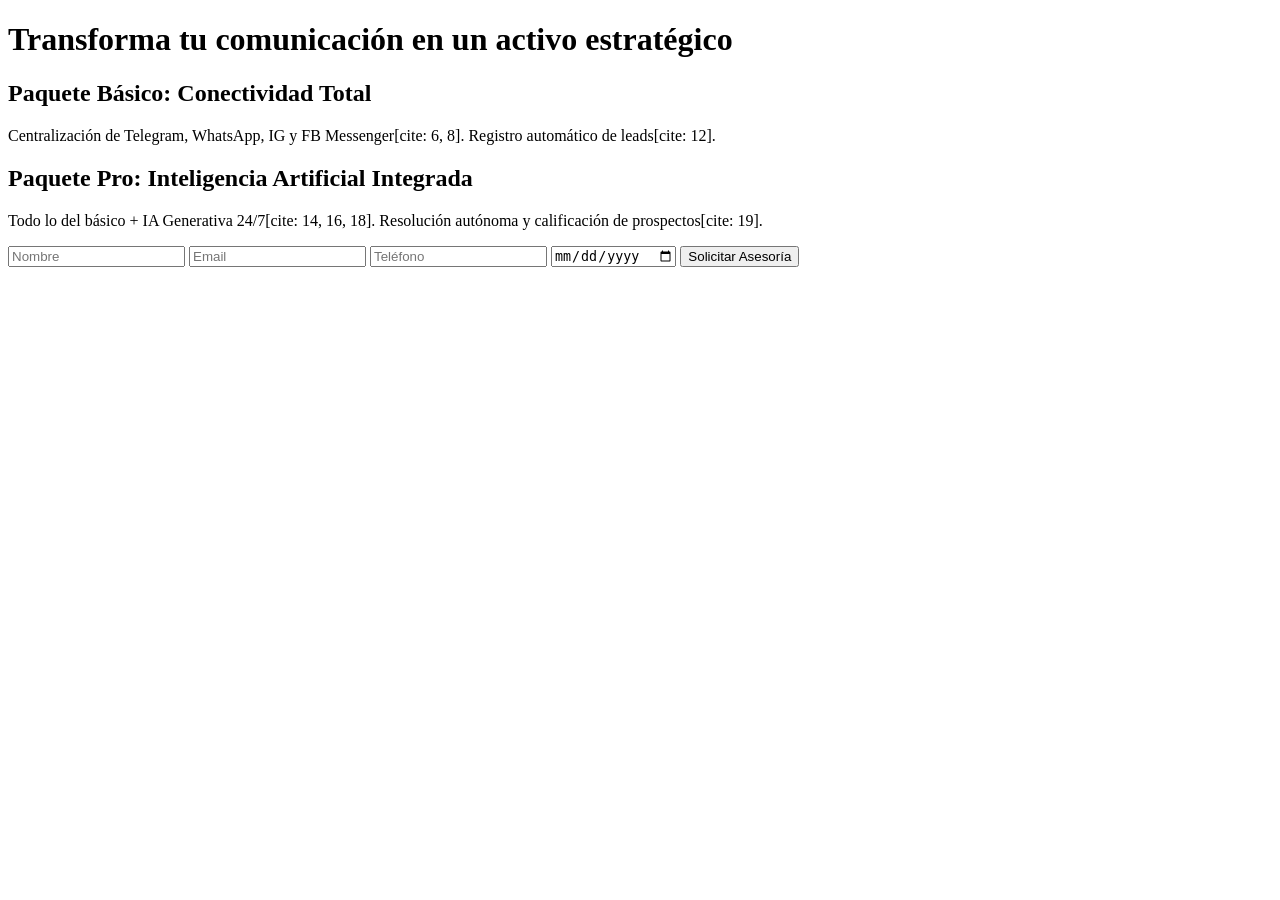
==== index.html @ a7740656 "Rename Emprendimiento Secreto.html to index.html" ====
<!DOCTYPE html>
<html lang="es">
<head>
    <meta charset="UTF-8">
    <meta name="viewport" content="width=device-width, initial-scale=1.0">
    <title>Automatización Digital | Escala tu Negocio</title>
    <link rel="stylesheet" href="style.css">
</head>
<body>
    <header>
        <h1>Transforma tu comunicación en un activo estratégico</h1>
    </header>

    <section id="servicios">
        <div class="card">
            <h2>Paquete Básico: Conectividad Total</h2>
            <p>Centralización de Telegram, WhatsApp, IG y FB Messenger[cite: 6, 8]. Registro automático de leads[cite: 12].</p>
        </div>
        <div class="card">
            <h2>Paquete Pro: Inteligencia Artificial Integrada</h2>
            <p>Todo lo del básico + IA Generativa 24/7[cite: 14, 16, 18]. Resolución autónoma y calificación de prospectos[cite: 19].</p>
        </div>
    </section>

    <section id="contacto">
        <form id="leadForm">
            <input type="text" id="nombre" placeholder="Nombre" required>
            <input type="email" id="email" placeholder="Email" required>
            <input type="tel" id="telefono" placeholder="Teléfono" required>
            <input type="date" id="fecha">
            <button type="submit">Solicitar Asesoría</button>
            <p id="mensaje"></p>
        </form>
    </section>

    <script src="script.js"></script>
</body>
</html>
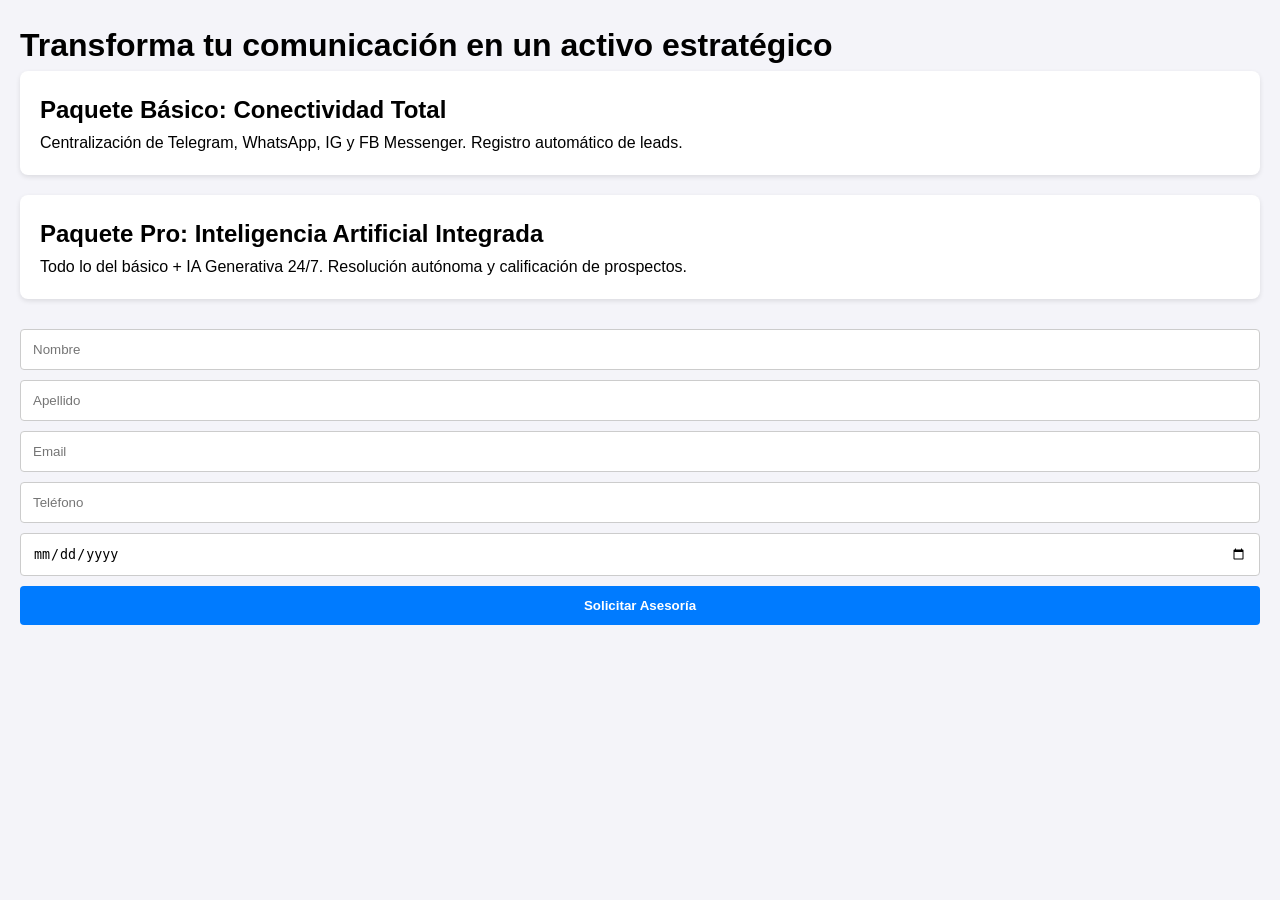
==== commit e8911cc4: "Update index.html" ====
--- a/index.html
+++ b/index.html
@@ -14,17 +14,18 @@
     <section id="servicios">
         <div class="card">
             <h2>Paquete Básico: Conectividad Total</h2>
-            <p>Centralización de Telegram, WhatsApp, IG y FB Messenger[cite: 6, 8]. Registro automático de leads[cite: 12].</p>
+            <p>Centralización de Telegram, WhatsApp, IG y FB Messenger. Registro automático de leads.</p>
         </div>
         <div class="card">
             <h2>Paquete Pro: Inteligencia Artificial Integrada</h2>
-            <p>Todo lo del básico + IA Generativa 24/7[cite: 14, 16, 18]. Resolución autónoma y calificación de prospectos[cite: 19].</p>
+            <p>Todo lo del básico + IA Generativa 24/7. Resolución autónoma y calificación de prospectos.</p>
         </div>
     </section>
 
     <section id="contacto">
         <form id="leadForm">
             <input type="text" id="nombre" placeholder="Nombre" required>
+            <input type="text" id="apellido" placeholder="Apellido" required>
             <input type="email" id="email" placeholder="Email" required>
             <input type="tel" id="telefono" placeholder="Teléfono" required>
             <input type="date" id="fecha">
--- a/style.css
+++ b/style.css
@@ -0,0 +1,12 @@
+/* Reset y base */
+* { box-sizing: border-box; margin: 0; padding: 0; }
+body { font-family: 'Arial', sans-serif; line-height: 1.6; padding: 20px; background: #f4f4f9; }
+
+/* Mobile-first */
+#servicios { display: flex; flex-direction: column; gap: 20px; margin-bottom: 30px; }
+.card { background: white; padding: 20px; border-radius: 8px; box-shadow: 0 2px 5px rgba(0,0,0,0.1); }
+
+/* Formulario */
+#leadForm { display: flex; flex-direction: column; gap: 10px; }
+input, button { padding: 12px; border-radius: 4px; border: 1px solid #ccc; }
+button { background: #007bff; color: white; border: none; cursor: pointer; font-weight: bold; }
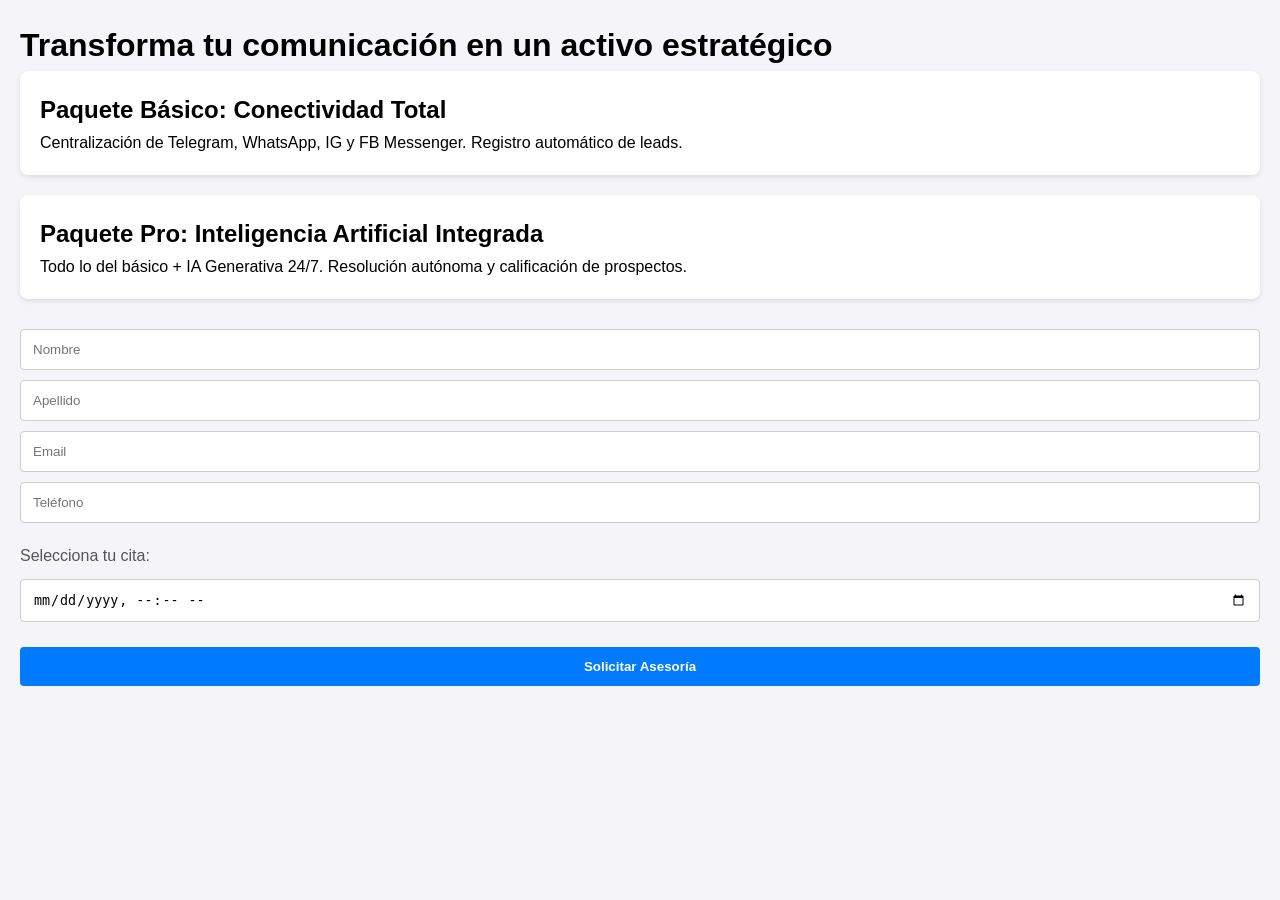
==== commit 01b84882: "Update index.html" ====
--- a/index.html
+++ b/index.html
@@ -28,8 +28,11 @@
             <input type="text" id="apellido" placeholder="Apellido" required>
             <input type="email" id="email" placeholder="Email" required>
             <input type="tel" id="telefono" placeholder="Teléfono" required>
-            <input type="date" id="fecha">
-            <button type="submit">Solicitar Asesoría</button>
+            
+            <label for="fecha" style="display:block; margin-top:10px; color:#555;">Selecciona tu cita:</label>
+            <input type="datetime-local" id="fecha" name="fecha" required>
+            
+            <button type="submit" style="margin-top:15px;">Solicitar Asesoría</button>
             <p id="mensaje"></p>
         </form>
     </section>
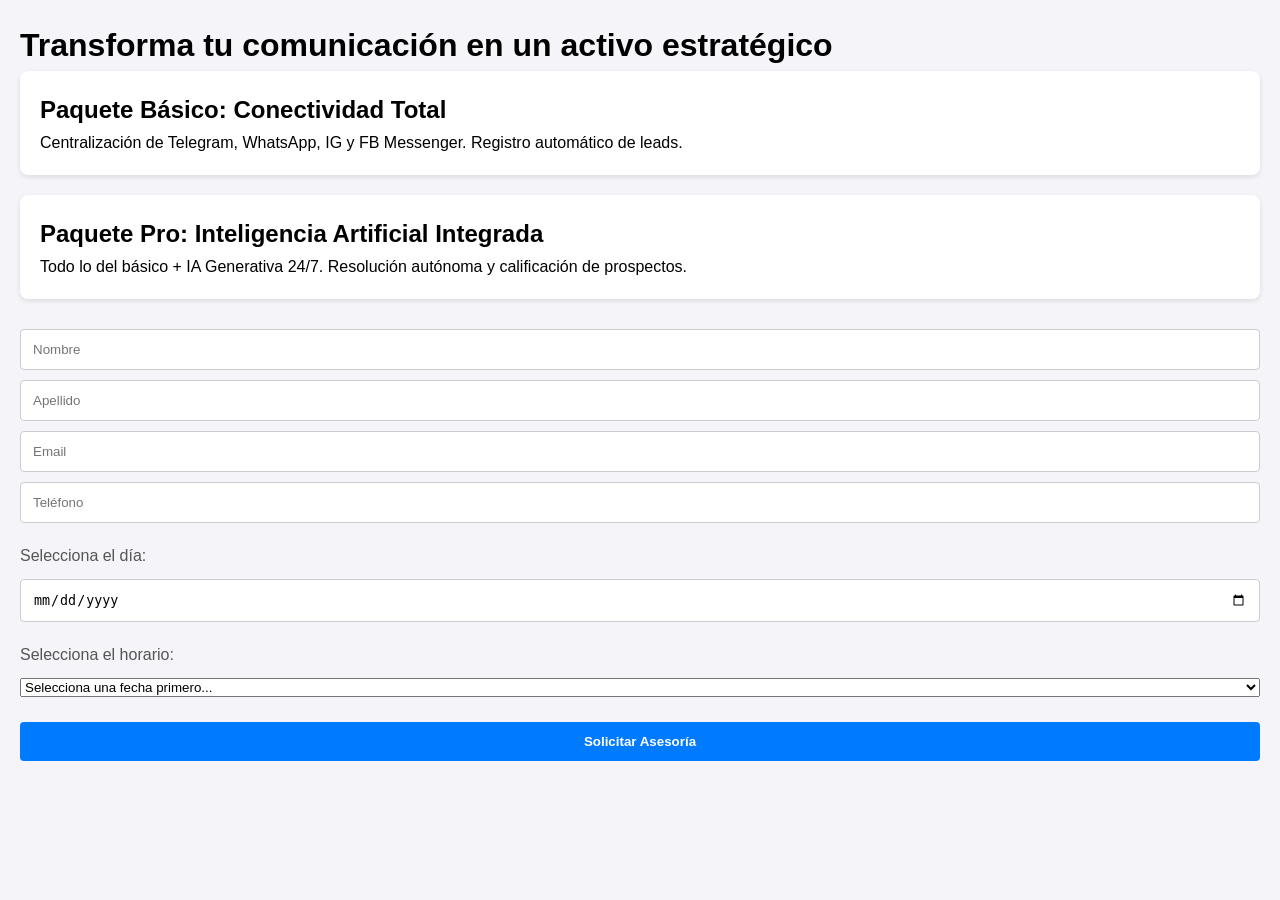
==== commit 9a73847c: "Update index.html" ====
--- a/index.html
+++ b/index.html
@@ -29,8 +29,15 @@
             <input type="email" id="email" placeholder="Email" required>
             <input type="tel" id="telefono" placeholder="Teléfono" required>
             
-            <label for="fecha" style="display:block; margin-top:10px; color:#555;">Selecciona tu cita:</label>
-            <input type="datetime-local" id="fecha" name="fecha" required>
+            <!-- Selector de Fecha -->
+            <label for="fecha" style="display:block; margin-top:10px; color:#555;">Selecciona el día:</label>
+            <input type="date" id="fecha" required>
+            
+            <!-- Selector de Hora -->
+            <label for="hora" style="display:block; margin-top:10px; color:#555;">Selecciona el horario:</label>
+            <select id="hora" required>
+                <option value="">Selecciona una fecha primero...</option>
+            </select>
             
             <button type="submit" style="margin-top:15px;">Solicitar Asesoría</button>
             <p id="mensaje"></p>
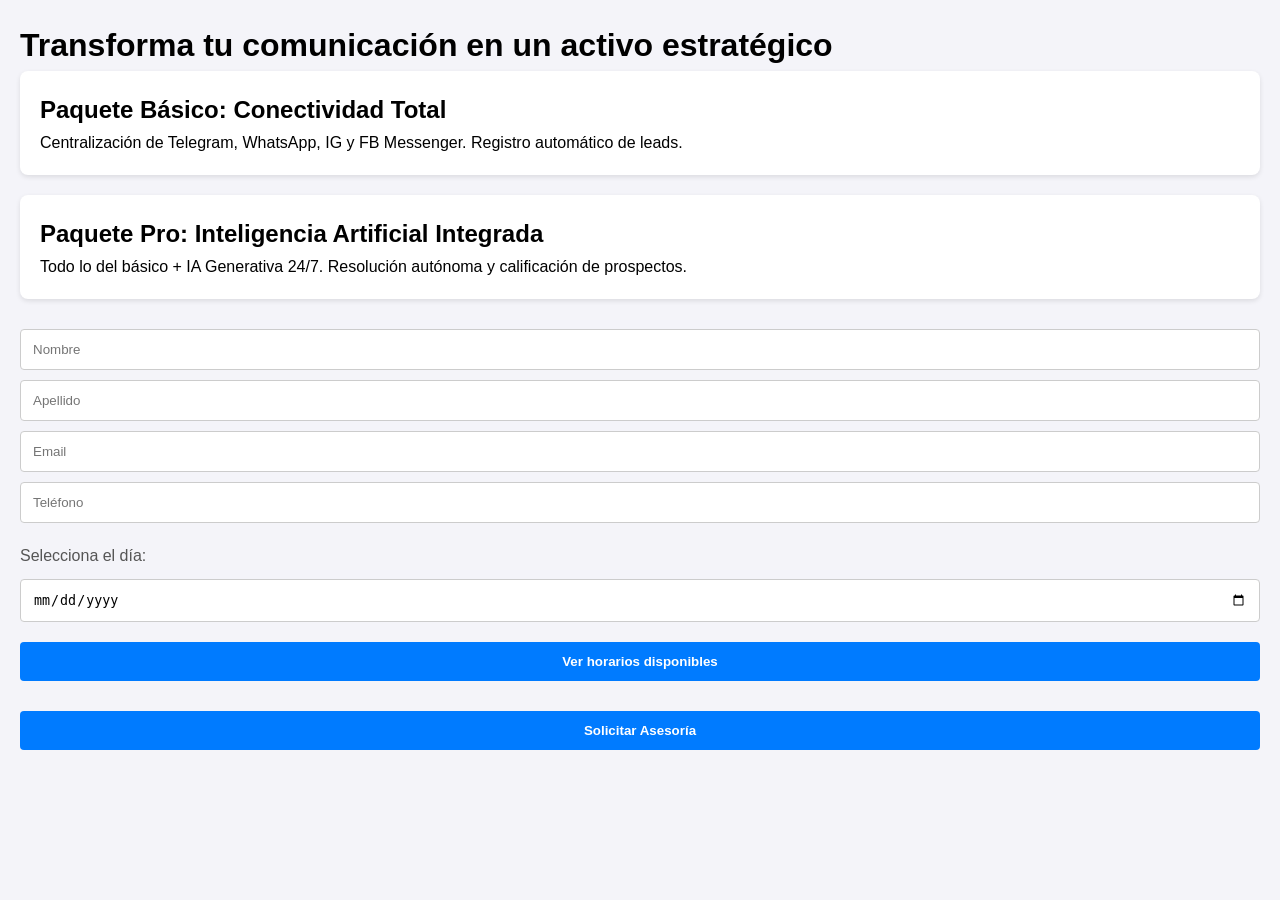
==== commit 4d2ebe18: "Update index.html" ====
--- a/index.html
+++ b/index.html
@@ -29,17 +29,17 @@
             <input type="email" id="email" placeholder="Email" required>
             <input type="tel" id="telefono" placeholder="Teléfono" required>
             
-            <!-- Selector de Fecha -->
             <label for="fecha" style="display:block; margin-top:10px; color:#555;">Selecciona el día:</label>
             <input type="date" id="fecha" required>
             
-            <!-- Selector de Hora -->
-            <label for="hora" style="display:block; margin-top:10px; color:#555;">Selecciona el horario:</label>
-            <select id="hora" required>
-                <option value="">Selecciona una fecha primero...</option>
-            </select>
+            <button type="button" id="btnVerHorarios" style="margin-top:10px; width:100%;">Ver horarios disponibles</button>
             
-            <button type="submit" style="margin-top:15px;">Solicitar Asesoría</button>
+            <div id="contenedorHorarios" style="display:none; margin-top:10px;">
+                <label for="hora" style="display:block; color:#555;">Elige un horario:</label>
+                <select id="hora" style="width:100%; padding:10px; margin-top:5px;"></select>
+            </div>
+            
+            <button type="submit" style="margin-top:20px; width:100%;">Solicitar Asesoría</button>
             <p id="mensaje"></p>
         </form>
     </section>
